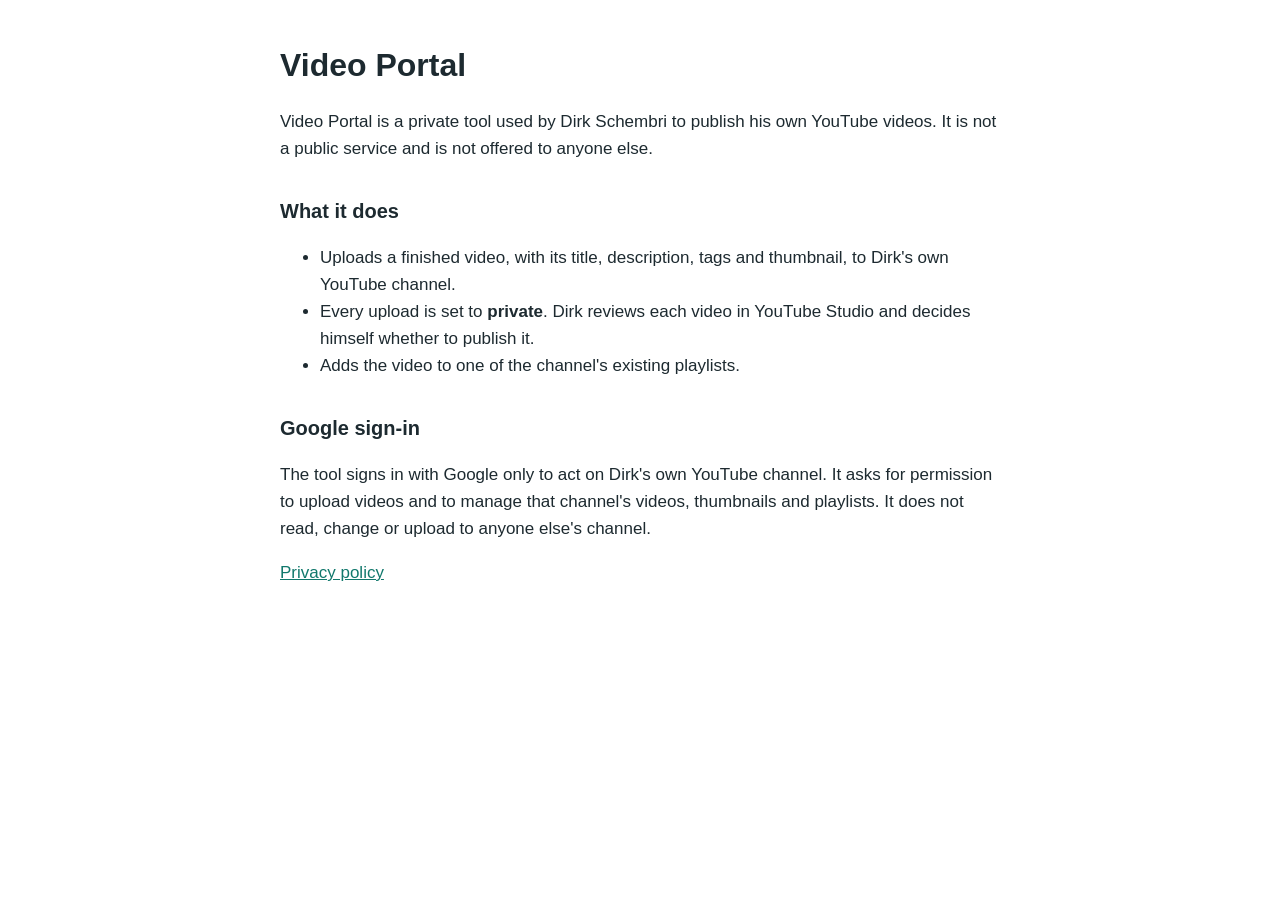
==== index.html @ eae5f804 "Add Video Portal homepage and privacy policy for Google sign-in Google needs a homepage and privacy " ====
<!doctype html>
<html lang="en">
<head>
<meta charset="utf-8">
<meta name="viewport" content="width=device-width, initial-scale=1">
<title>Video Portal</title>
<meta name="description" content="Video Portal is a private tool that uploads Dirk Schembri's own videos to his own YouTube channel.">
<link rel="stylesheet" href="style.css">
</head>
<body>
<main>
  <h1>Video Portal</h1>
  <p>Video Portal is a private tool used by Dirk Schembri to publish his own YouTube videos. It is not a public service and is not offered to anyone else.</p>

  <h2>What it does</h2>
  <ul>
    <li>Uploads a finished video, with its title, description, tags and thumbnail, to Dirk's own YouTube channel.</li>
    <li>Every upload is set to <strong>private</strong>. Dirk reviews each video in YouTube Studio and decides himself whether to publish it.</li>
    <li>Adds the video to one of the channel's existing playlists.</li>
  </ul>

  <h2>Google sign-in</h2>
  <p>The tool signs in with Google only to act on Dirk's own YouTube channel. It asks for permission to upload videos and to manage that channel's videos, thumbnails and playlists. It does not read, change or upload to anyone else's channel.</p>

  <p><a href="privacy.html">Privacy policy</a></p>
</main>
</body>
</html>
---- style.css ----
:root { --bg: #ffffff; --text: #1d2a30; --muted: #5c6b73; --link: #11786c; --code: #eef3f4; }
@media (prefers-color-scheme: dark) {
  :root { --bg: #0e2a38; --text: #f4f1ea; --muted: #9fb0b8; --link: #27d3be; --code: #123a4c; }
}
body { margin: 0; background: var(--bg); color: var(--text); font: 17px/1.6 Arial, Helvetica, sans-serif; }
main { max-width: 720px; margin: 0 auto; padding: 40px 16px 64px; }
h1 { font-size: 32px; margin: 0 0 12px; }
h2 { font-size: 20px; margin: 32px 0 8px; }
a { color: var(--link); }
code { background: var(--code); padding: 1px 6px; border-radius: 4px; font-size: 15px; }
.muted { color: var(--muted); }
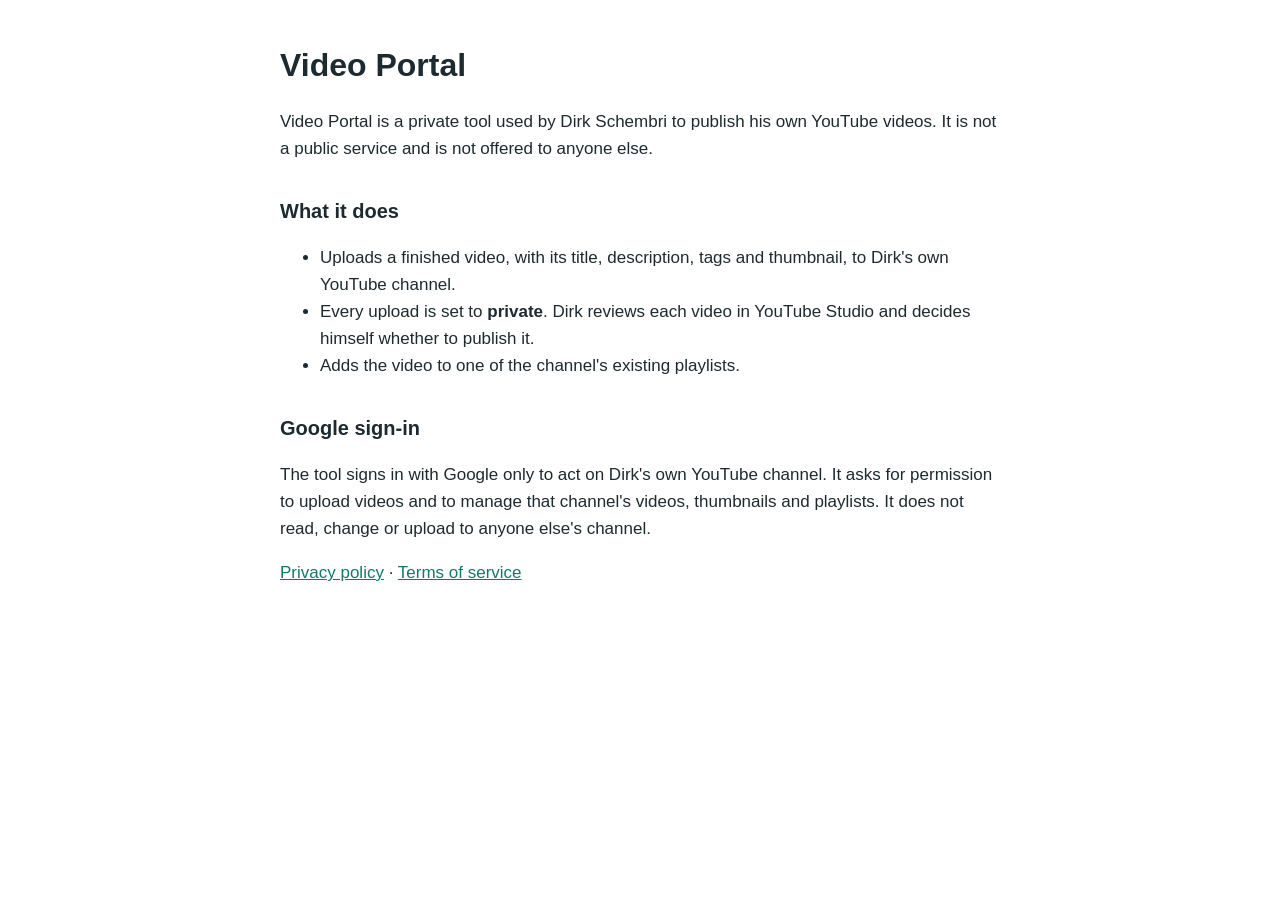
==== commit 3283a244: "Add terms of service page and link it from the homepage and privacy policy The YouTube API audit for" ====
--- a/index.html
+++ b/index.html
@@ -22,7 +22,7 @@
   <h2>Google sign-in</h2>
   <p>The tool signs in with Google only to act on Dirk's own YouTube channel. It asks for permission to upload videos and to manage that channel's videos, thumbnails and playlists. It does not read, change or upload to anyone else's channel.</p>
 
-  <p><a href="privacy.html">Privacy policy</a></p>
+  <p><a href="privacy.html">Privacy policy</a> · <a href="terms.html">Terms of service</a></p>
 </main>
 </body>
 </html>
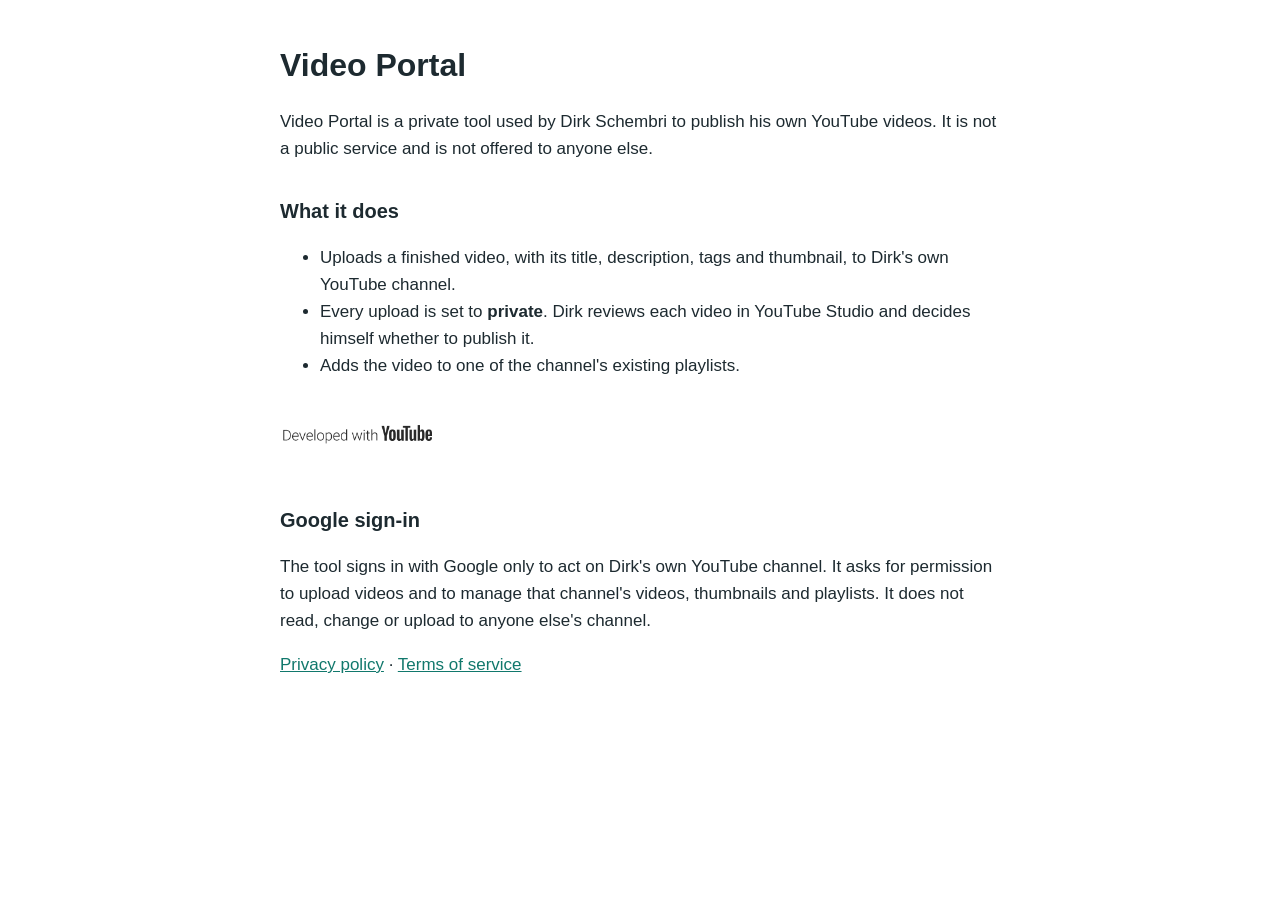
==== commit f827ecdc: "Homepage: add the official Developed with YouTube logo, linked to the channel Follows YouTube API Se" ====
--- a/index.html
+++ b/index.html
@@ -18,6 +18,14 @@
     <li>Every upload is set to <strong>private</strong>. Dirk reviews each video in YouTube Studio and decides himself whether to publish it.</li>
     <li>Adds the video to one of the channel's existing playlists.</li>
   </ul>
+  <p class="yt-badge">
+    <a href="https://www.youtube.com/channel/UCKpg0WdH4fFnjG9S-Ca574A">
+      <picture>
+        <source srcset="images/developed-with-youtube-sentence-case-light.png" media="(prefers-color-scheme: dark)">
+        <img src="images/developed-with-youtube-sentence-case-dark.png" alt="Developed with YouTube" width="210" height="75">
+      </picture>
+    </a>
+  </p>
 
   <h2>Google sign-in</h2>
   <p>The tool signs in with Google only to act on Dirk's own YouTube channel. It asks for permission to upload videos and to manage that channel's videos, thumbnails and playlists. It does not read, change or upload to anyone else's channel.</p>
--- a/style.css
+++ b/style.css
@@ -9,3 +9,5 @@
 a { color: var(--link); }
 code { background: var(--code); padding: 1px 6px; border-radius: 4px; font-size: 15px; }
 .muted { color: var(--muted); }
+.yt-badge { margin: 8px 0 0; }
+.yt-badge img { display: block; width: 210px; height: auto; margin-left: -28px; }
